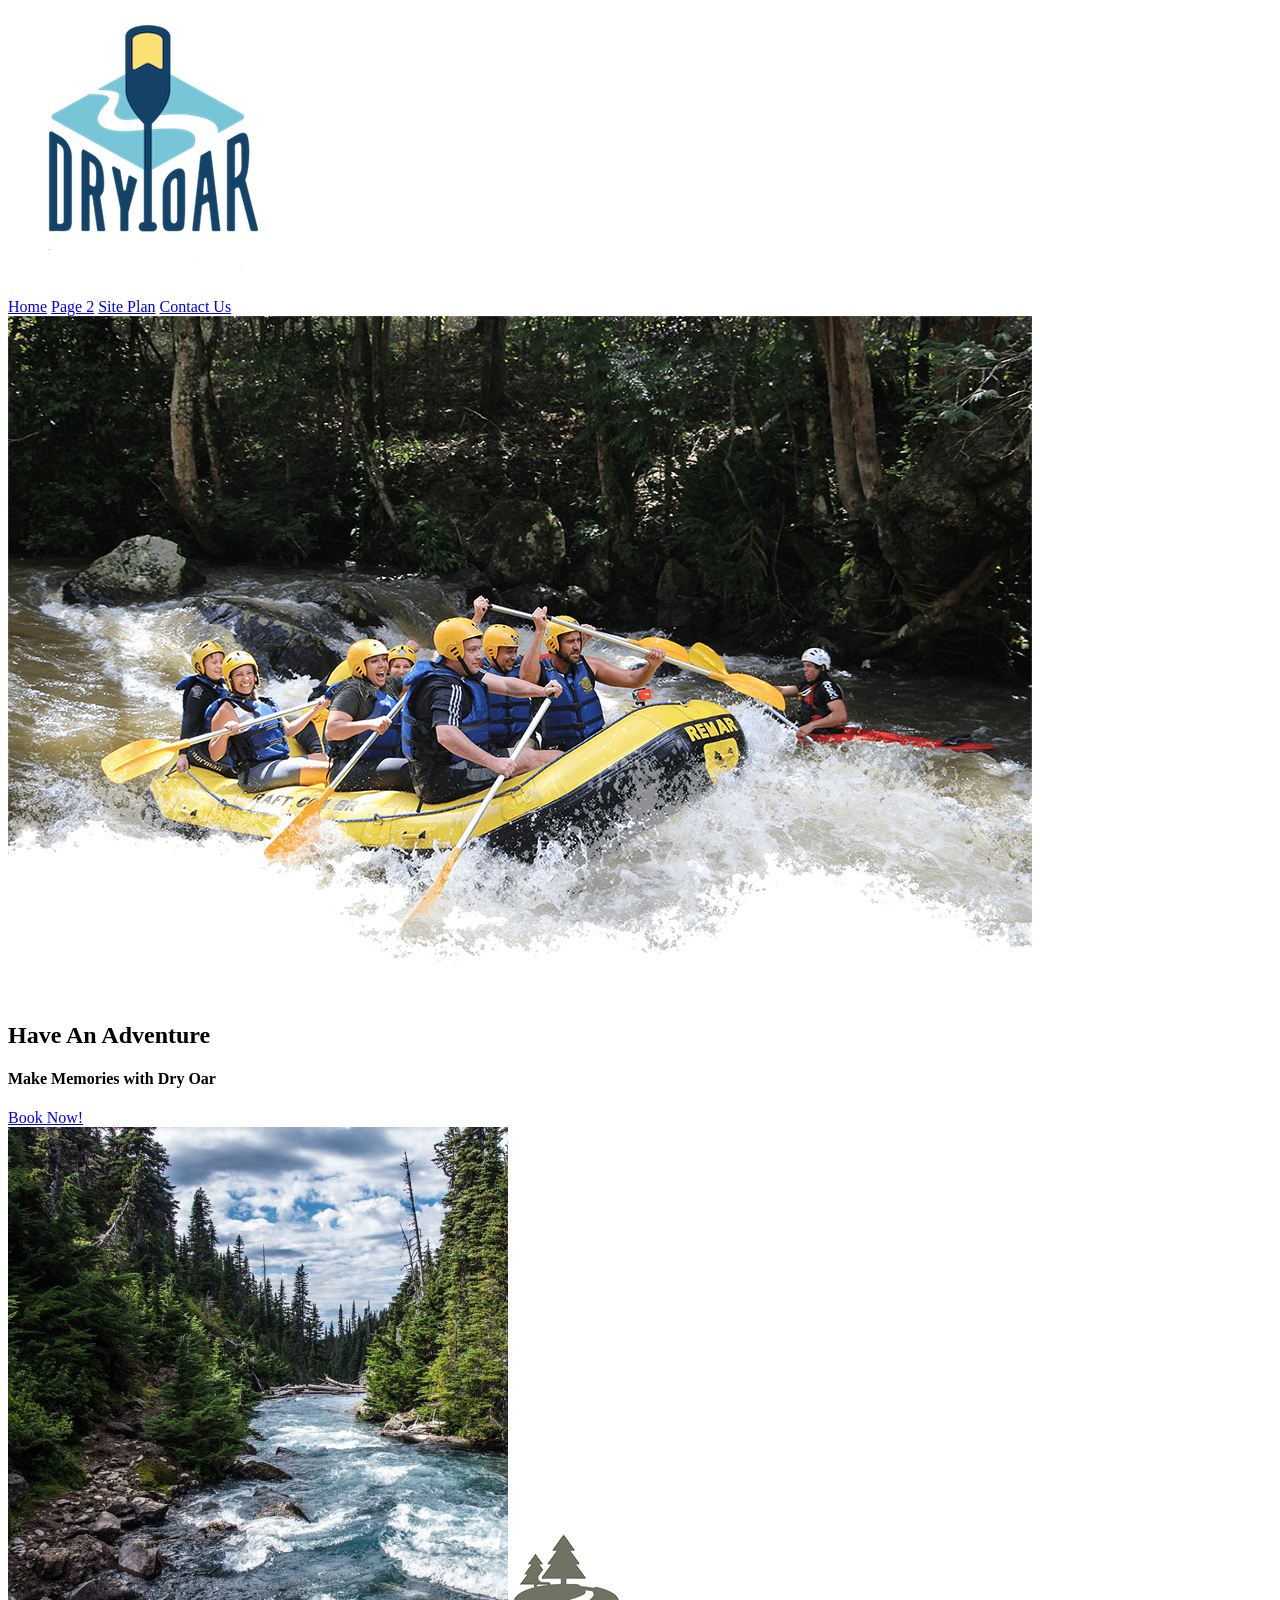
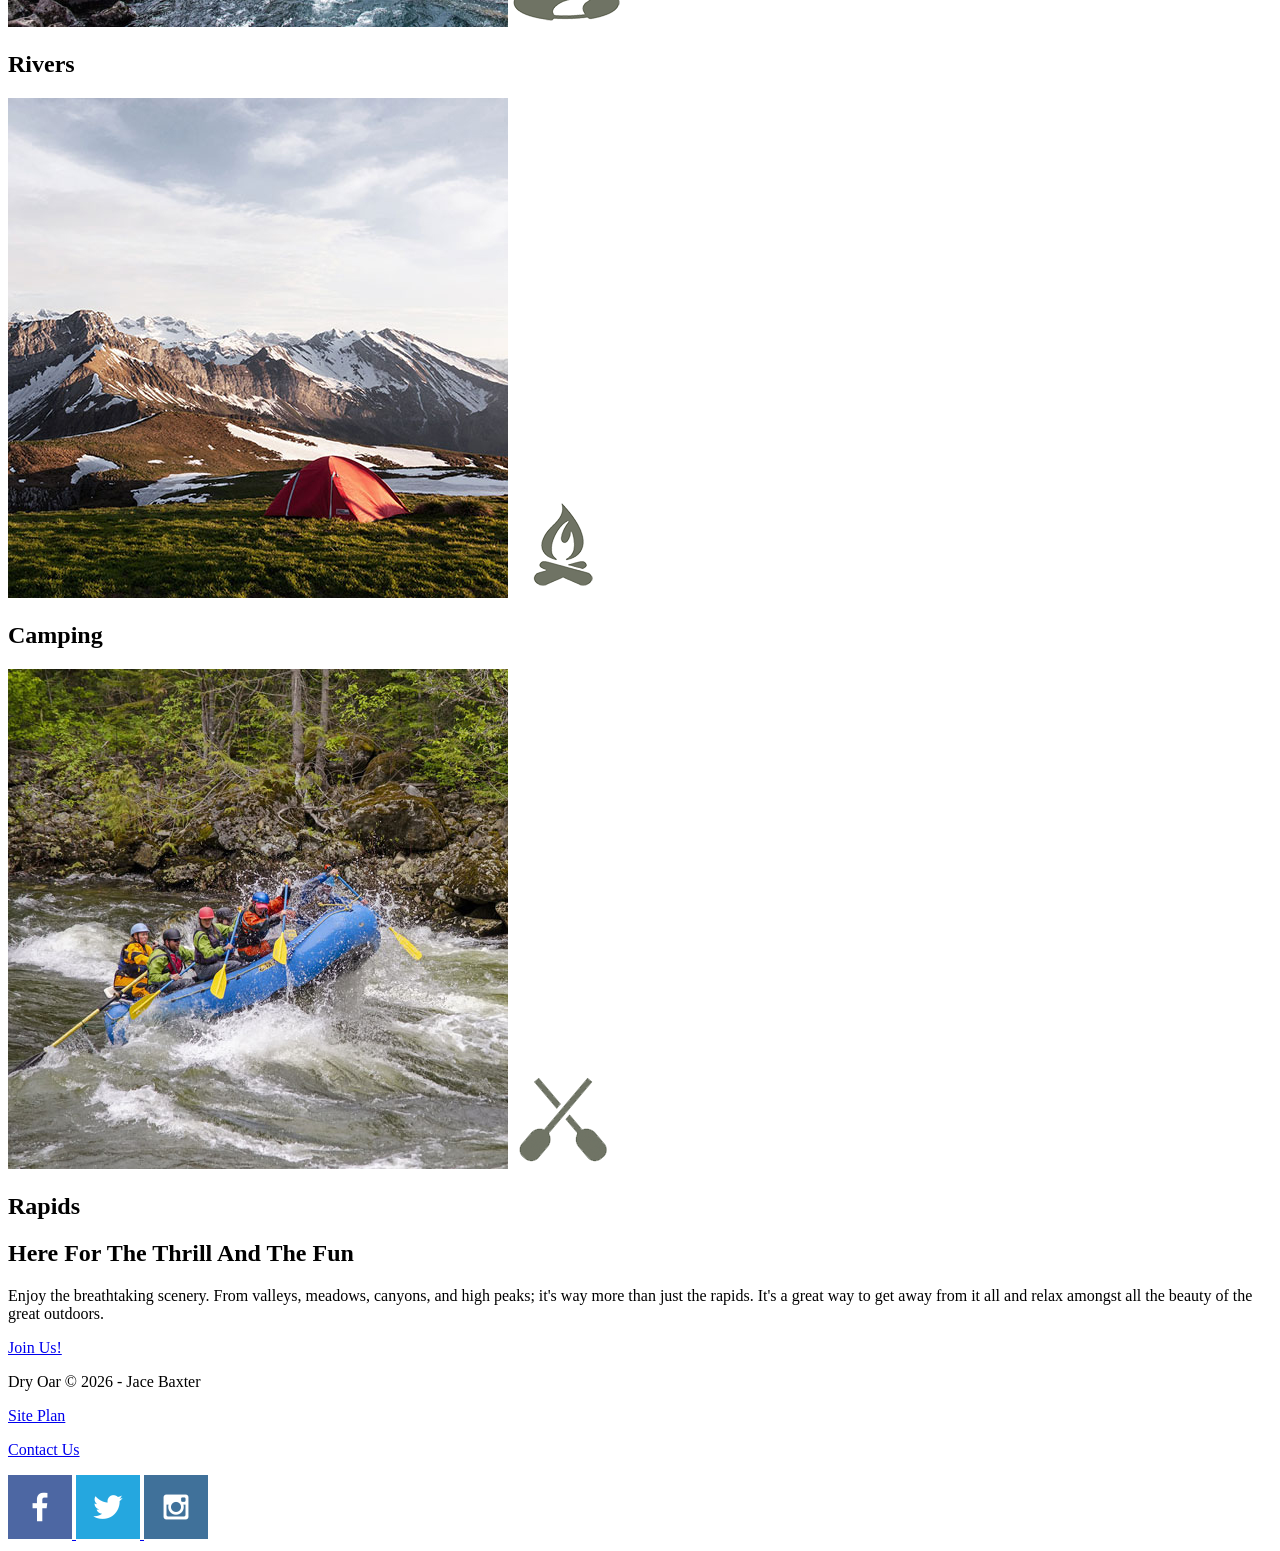
==== white-water-rafting/index.html @ 48f59864 "Finish site plan, create homepage skelly" ====
<!DOCTYPE html>
<html lang="en">
<head>
    <meta charset="UTF-8">
    <meta name="viewport" content="width=device-width, initial-scale=1.0">
    <title>Dry Oar Rafting</title>
</head>
<body>
    <header>
        <a href="index.html" id="logo_link">
            <img class="logo" src="images/logo.png" alt="Dry Oar Logo">
        </a>
        <nav>
            <a href="index.html">Home</a>
            <a href="#">Page 2</a>
            <a href="site-plan-rafting.html">Site Plan</a>
            <a href="contactus.html">Contact Us</a>
        </nav>
    </header>
<div id="hero">
    <div id="hero-box">
        <img id="hero-img" src="images/hero.png" alt="People enjoying white water rafting">
    </div>
    <section id="hero=msg">
        <h1 class="home-title">Have An Adventure</h1>
        <h4>Make Memories with Dry Oar</h4>
        <div class="button-box">
            <a class="book" href="contactus.html">Book Now!</a>
        </div>
    </section>
</div>
<main class="home-grid">
    <section class="rivers-card">
        <img class="card-img" src="images/rivers.jpg" alt="river in forest">
        <img class="icon" src="images/river_icon.png" alt="river icon">
        <h2>Rivers</h2>
    </section>
    <section class="camping-card">
        <img class="card-img" src="images/camping.jpg" alt="tent in mountains">
        <img class="icon" src="images/fire_icon.png" alt="fire icon">
        <h2>Camping</h2>
    </section>
    <section class="rapids-card">
        <img class="card-img" src="images/rapids.jpg" alt="rafting boat">
        <img class="icon" src="images/oars.png" alt="oars icon">
        <h2>Rapids</h2>
    </section>
    <section class="msg">
        <h2>Here For The Thrill And The Fun</h2>
        <p>Enjoy the breathtaking scenery. From valleys, meadows, canyons, and high peaks; it's way more than just the rapids. It's a great way to get away from it all and relax amongst all the beauty of the great outdoors. </p>
        <a class="join" href="rivers.html">Join Us!</a>
    </section>
</main>
<footer>
    <p>Dry Oar &copy; 2026 - Jace Baxter</p>
    <p><a href="site-plan-rafting.html">Site Plan</a></p>
    <p><a href="contactus.html">Contact Us</a></p>
    <div class="social">
        <a href="https://facebook.com">
            <img src="images/facebook.png" alt="fb icon">
        </a>
        <a href="https://twitter.com">
            <img src="images/twitter.png" alt="twitter icon">
        </a>
        <a href="https://instagram.com">
            <img src="images/instagram.png" alt="instagram icon">
        </a>
    </div>
</footer>
</body>
</html>
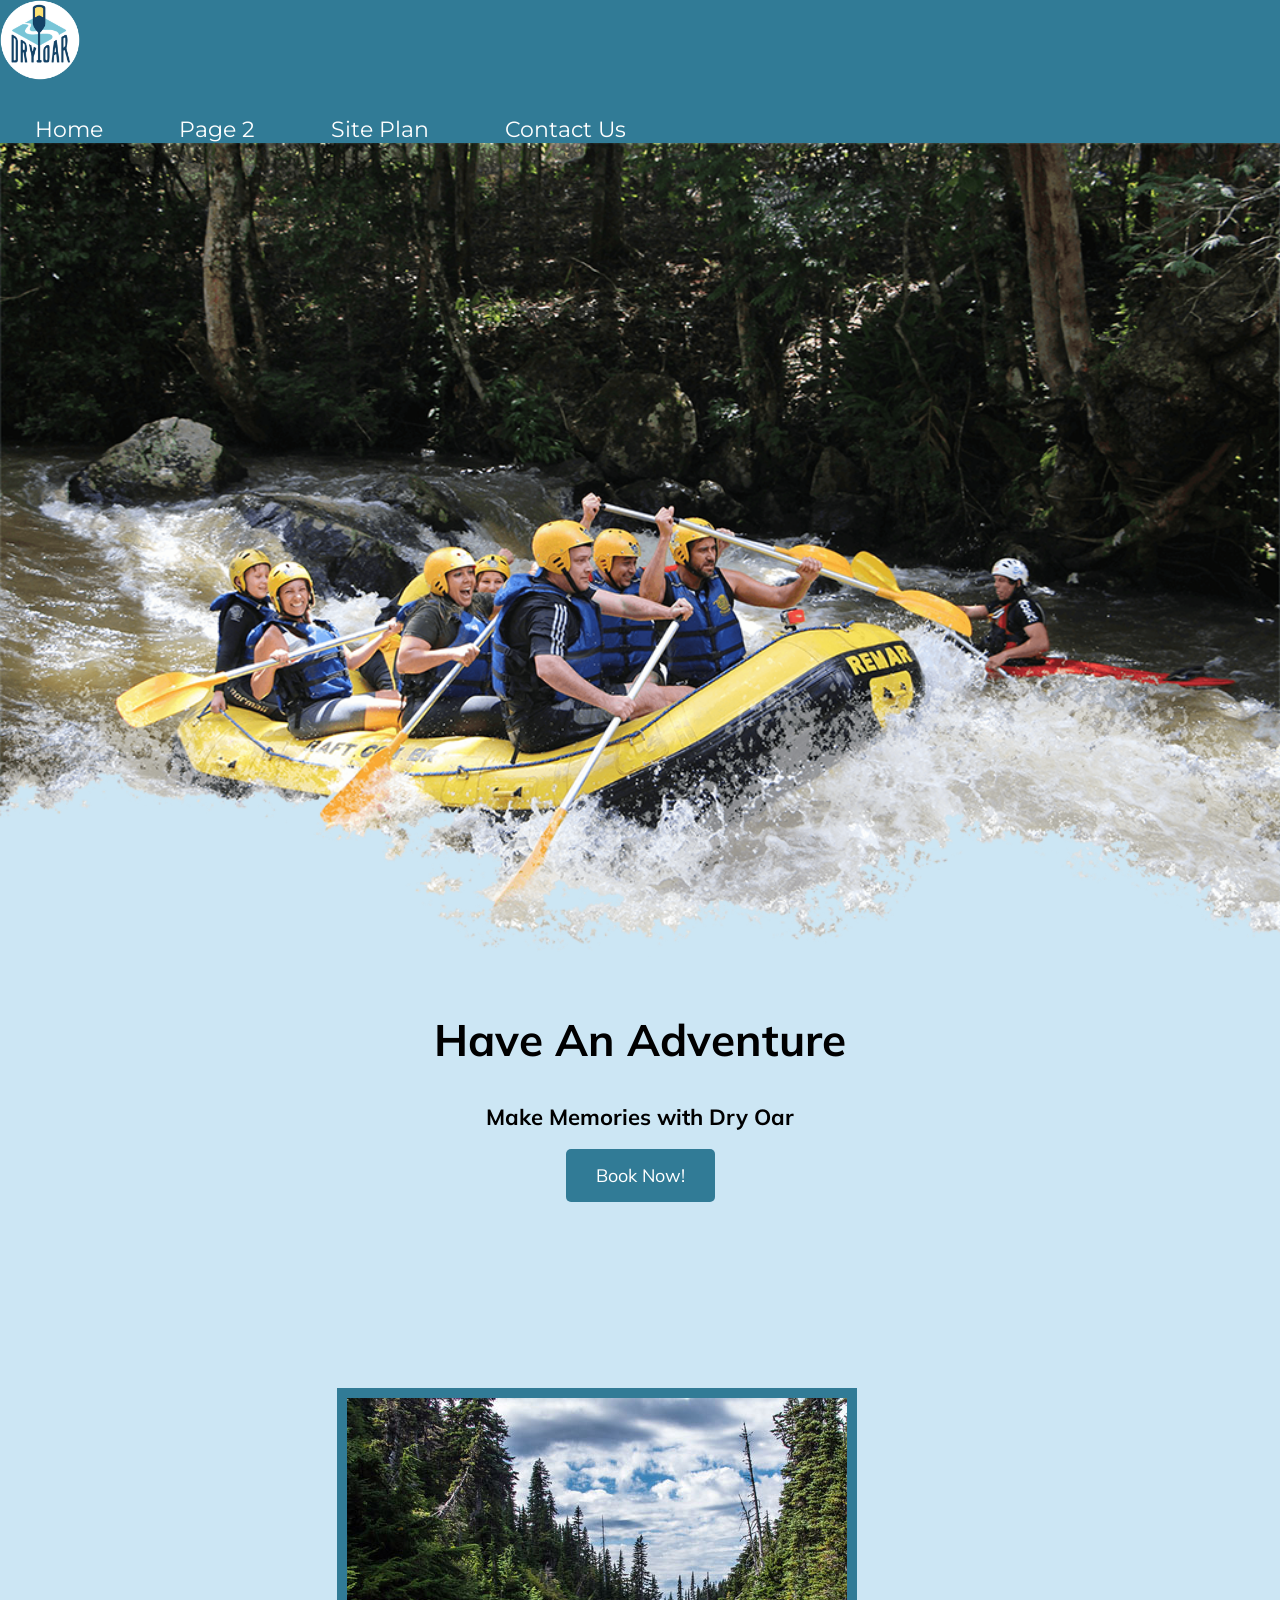
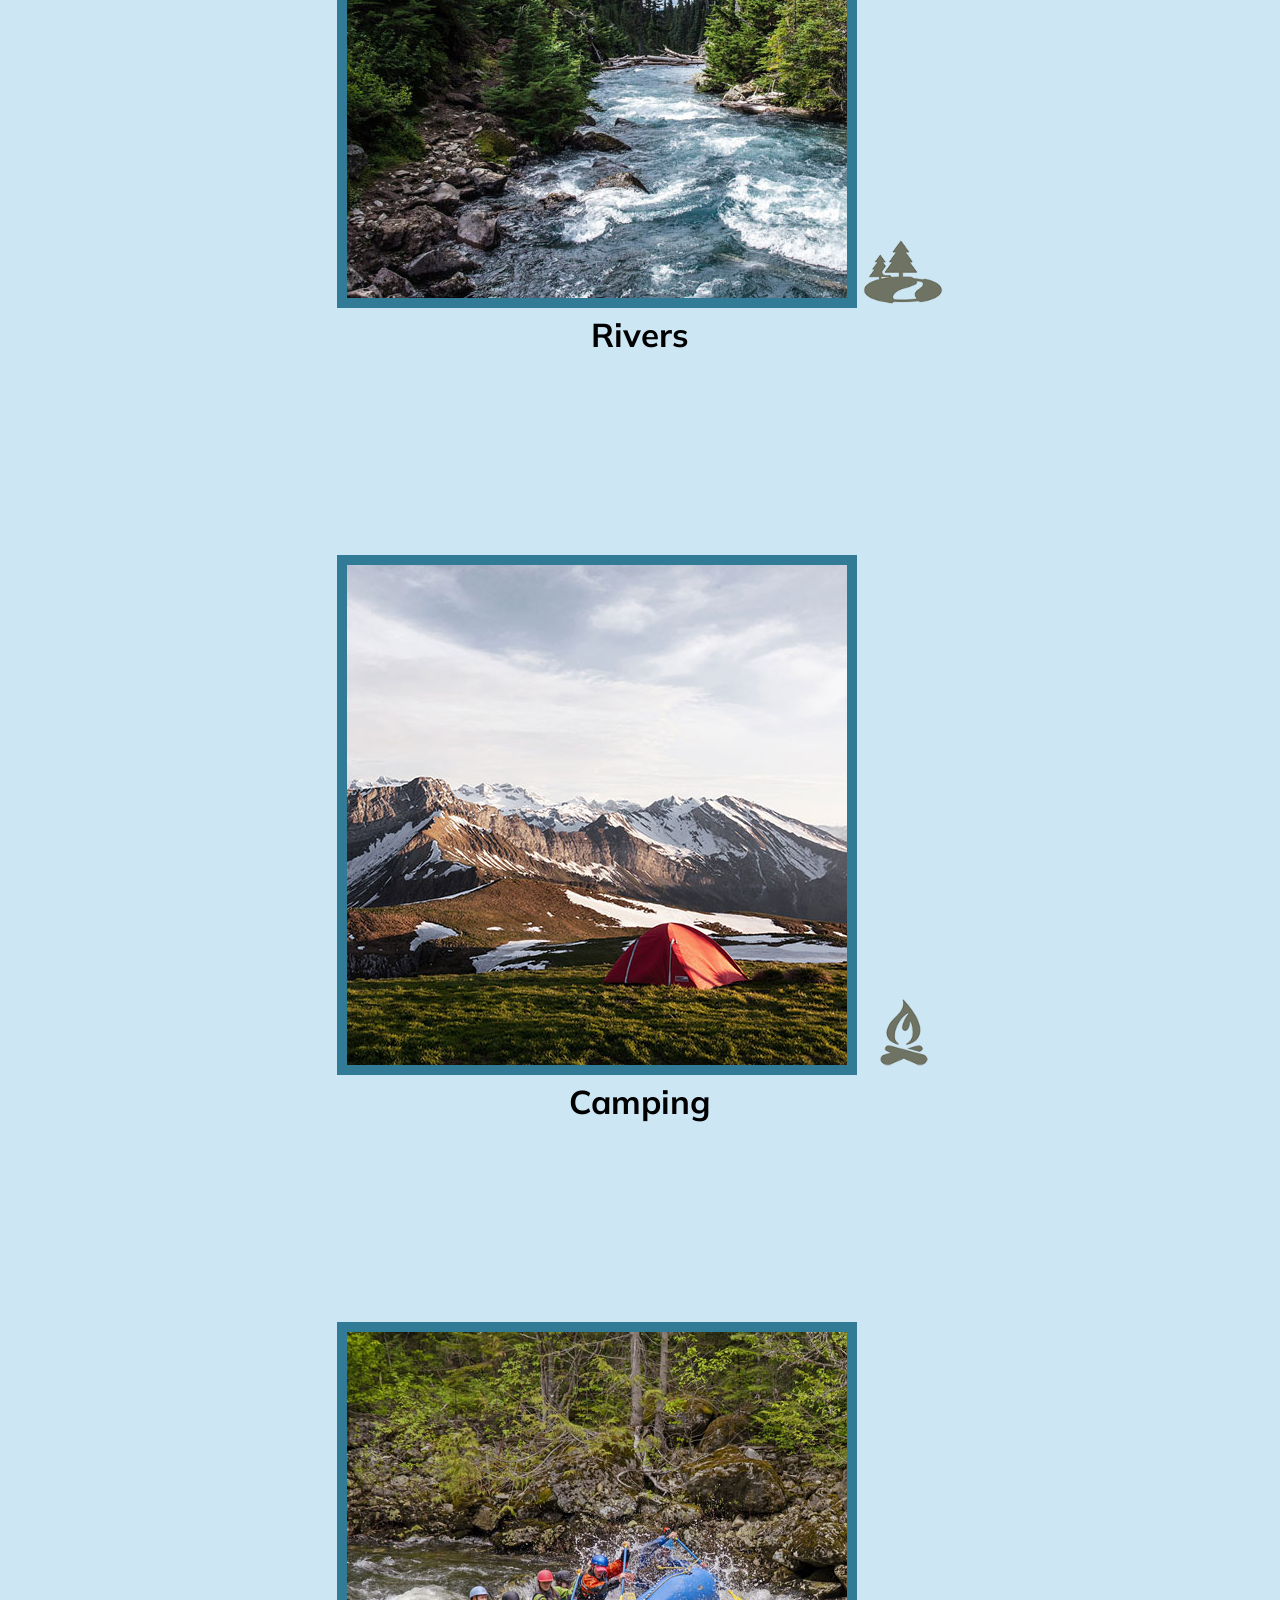
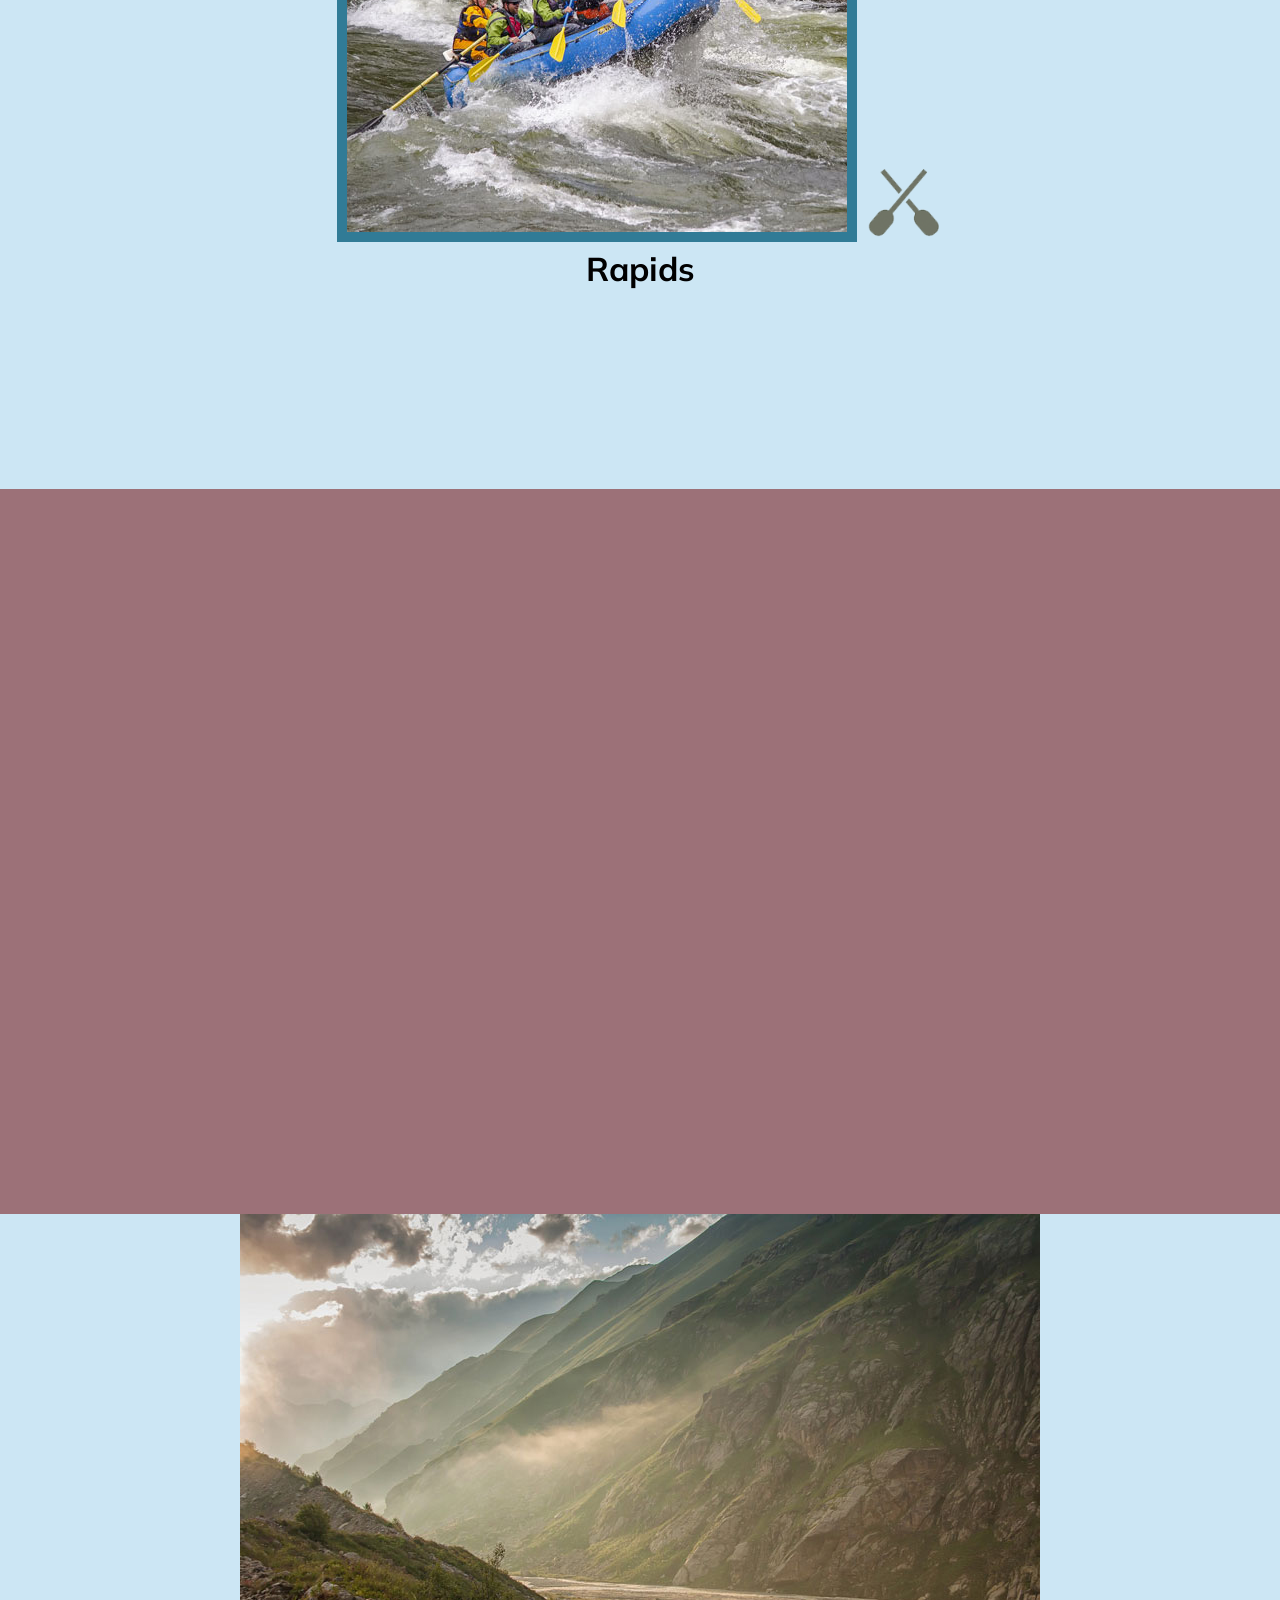
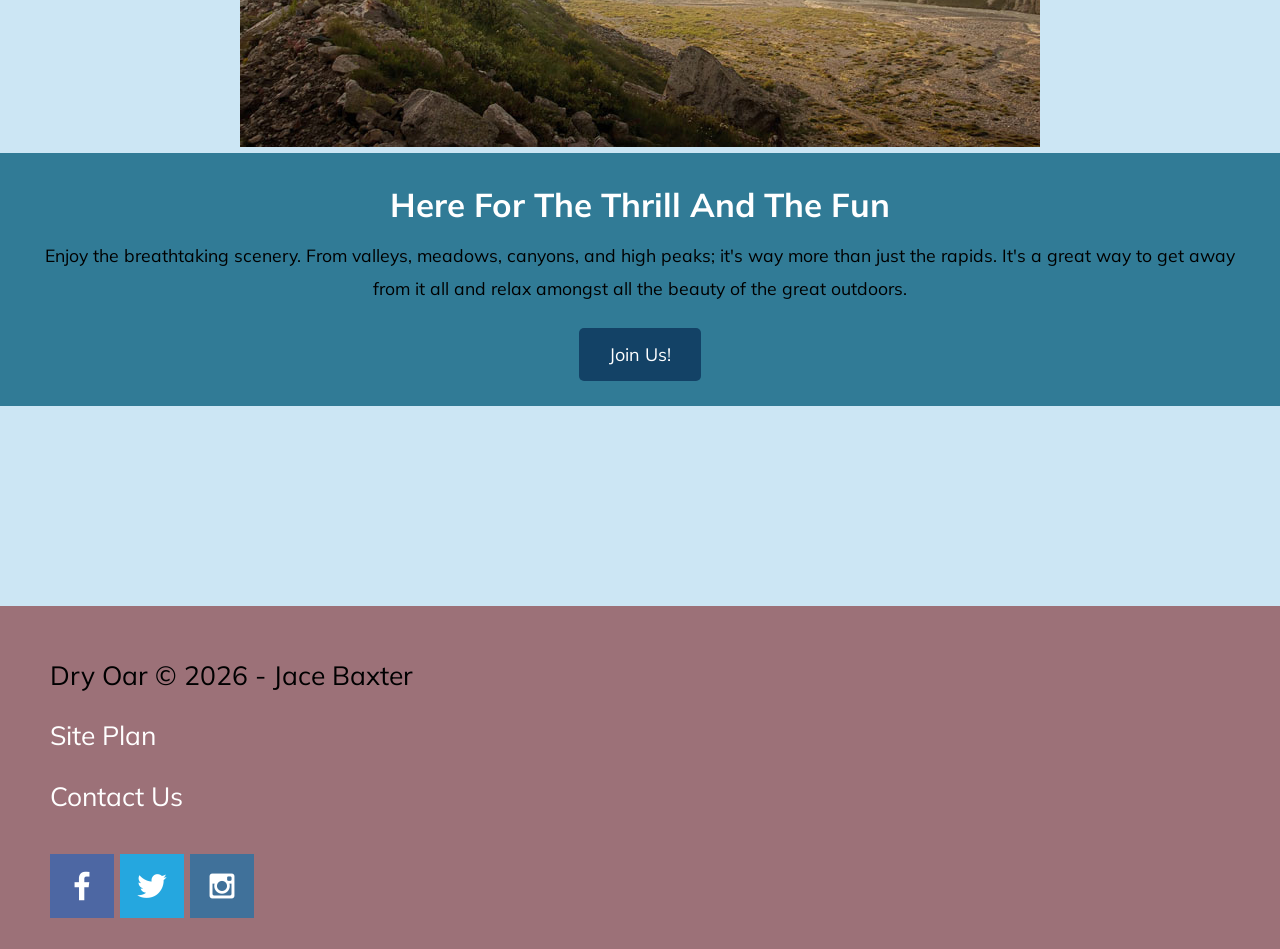
==== commit 3b667a86: "target=_blank socials fix" ====
--- a/white-water-rafting/index.html
+++ b/white-water-rafting/index.html
@@ -4,68 +4,76 @@
     <meta charset="UTF-8">
     <meta name="viewport" content="width=device-width, initial-scale=1.0">
     <title>Dry Oar Rafting</title>
+    <link rel="stylesheet" href="styles/styles.css">
+    <style>
+        @import url('https://fonts.googleapis.com/css2?family=Montserrat:ital,wght@0,100..900;1,100..900&family=Mulish:ital,wght@0,200..1000;1,200..1000&display=swap');
+    </style>
 </head>
 <body>
-    <header>
-        <a href="index.html" id="logo_link">
-            <img class="logo" src="images/logo.png" alt="Dry Oar Logo">
-        </a>
-        <nav>
-            <a href="index.html">Home</a>
-            <a href="#">Page 2</a>
-            <a href="site-plan-rafting.html">Site Plan</a>
-            <a href="contactus.html">Contact Us</a>
-        </nav>
-    </header>
-<div id="hero">
-    <div id="hero-box">
-        <img id="hero-img" src="images/hero.png" alt="People enjoying white water rafting">
+    <div id="content">
+        <header>
+            <a href="index.html" id="logo_link">
+                <img class="logo" src="images/logo.png" alt="Dry Oar Logo">
+            </a>
+            <nav>
+                <a href="index.html">Home</a>
+                <a href="#">Page 2</a>
+                <a href="site-plan-rafting.html">Site Plan</a>
+                <a href="contactus.html">Contact Us</a>
+            </nav>
+        </header>
+        <div id="hero">
+            <div id="hero-box">
+                <img id="hero-img" src="images/hero.png" alt="People enjoying white water rafting">
+            </div>
+            <section id="hero=msg">
+                <h1 class="home-title">Have An Adventure</h1>
+                <h4>Make Memories with Dry Oar</h4>
+                <div class="button-box">
+                    <a class="book" href="contactus.html">Book Now!</a>
+                </div>
+            </section>
+        </div>
+        <main class="home-grid">
+            <section class="rivers-card">
+                <img class="card-img" src="images/rivers.jpg" alt="river in forest">
+                <img class="icon" src="images/river_icon.png" alt="river icon">
+                <h2>Rivers</h2>
+            </section>
+            <section class="camping-card">
+                <img class="card-img" src="images/camping.jpg" alt="tent in mountains">
+                <img class="icon" src="images/fire_icon.png" alt="fire icon">
+                <h2>Camping</h2>
+            </section>
+            <section class="rapids-card">
+                <img class="card-img" src="images/rapids.jpg" alt="rafting boat">
+                <img class="icon" src="images/oars.png" alt="oars icon">
+                <h2>Rapids</h2>
+            </section>
+            <div id="background"></div> 
+            <img class="mountains" src="images/mountains.jpg" alt="Misty mountains">
+            <section class="msg">
+                <h2>Here For The Thrill And The Fun</h2>
+                <p>Enjoy the breathtaking scenery. From valleys, meadows, canyons, and high peaks; it's way more than just the rapids. It's a great way to get away from it all and relax amongst all the beauty of the great outdoors. </p>
+                <a class="join" href="rivers.html">Join Us!</a>
+            </section>
+        </main>
+        <footer>
+            <p>Dry Oar &copy; 2026 - Jace Baxter</p>
+            <p><a href="site-plan-rafting.html">Site Plan</a></p>
+            <p><a href="contactus.html">Contact Us</a></p>
+            <div class="social">
+                <a href="https://facebook.com" target="_blank">
+                    <img src="images/facebook.png" alt="fb icon">
+                </a>
+                <a href="https://twitter.com" target="_blank">
+                    <img src="images/twitter.png" alt="twitter icon">
+                </a>
+                <a href="https://instagram.com" target="_blank">
+                    <img src="images/instagram.png" alt="instagram icon">
+                </a>
+            </div>
+        </footer>
     </div>
-    <section id="hero=msg">
-        <h1 class="home-title">Have An Adventure</h1>
-        <h4>Make Memories with Dry Oar</h4>
-        <div class="button-box">
-            <a class="book" href="contactus.html">Book Now!</a>
-        </div>
-    </section>
-</div>
-<main class="home-grid">
-    <section class="rivers-card">
-        <img class="card-img" src="images/rivers.jpg" alt="river in forest">
-        <img class="icon" src="images/river_icon.png" alt="river icon">
-        <h2>Rivers</h2>
-    </section>
-    <section class="camping-card">
-        <img class="card-img" src="images/camping.jpg" alt="tent in mountains">
-        <img class="icon" src="images/fire_icon.png" alt="fire icon">
-        <h2>Camping</h2>
-    </section>
-    <section class="rapids-card">
-        <img class="card-img" src="images/rapids.jpg" alt="rafting boat">
-        <img class="icon" src="images/oars.png" alt="oars icon">
-        <h2>Rapids</h2>
-    </section>
-    <section class="msg">
-        <h2>Here For The Thrill And The Fun</h2>
-        <p>Enjoy the breathtaking scenery. From valleys, meadows, canyons, and high peaks; it's way more than just the rapids. It's a great way to get away from it all and relax amongst all the beauty of the great outdoors. </p>
-        <a class="join" href="rivers.html">Join Us!</a>
-    </section>
-</main>
-<footer>
-    <p>Dry Oar &copy; 2026 - Jace Baxter</p>
-    <p><a href="site-plan-rafting.html">Site Plan</a></p>
-    <p><a href="contactus.html">Contact Us</a></p>
-    <div class="social">
-        <a href="https://facebook.com">
-            <img src="images/facebook.png" alt="fb icon">
-        </a>
-        <a href="https://twitter.com">
-            <img src="images/twitter.png" alt="twitter icon">
-        </a>
-        <a href="https://instagram.com">
-            <img src="images/instagram.png" alt="instagram icon">
-        </a>
-    </div>
-</footer>
-</body>
+</body> 
 </html>
--- a/white-water-rafting/styles/styles.css
+++ b/white-water-rafting/styles/styles.css
@@ -0,0 +1,174 @@
+:root {
+  /* change the values below to your colors from your palette */
+  --primary-color: #134266   ;
+  --secondary-color: #CCE6F4 ;
+  --tertiary-color: #317b96;
+  --accent1-color: #9C7178;
+  --accent2-color: #FFC759;
+
+  /* change the values below to your chosen font(s) */
+  --heading-font: "Montserrat";
+  --paragraph-font: "Mulish";
+
+  /* these colors below should be chosen from among your palette colors above */
+  --headline-color-on-white: var(--primary-color);  /* headlines on a white background */ 
+  --headline-color-on-color: white; /* headlines on a colored background */ 
+  --paragraph-color-on-white: var(--primary-color); /* paragraph text on a white background */ 
+  --paragraph-color-on-color: white; /* paragraph text on a colored background */ 
+  --paragraph-background-color: var(--tertiary-color)  ;
+  --nav-link-color: white;
+  --nav-background-color: var(--accent1-color);
+  --nav-hover-link-color: white;
+  --nav-hover-background-color: #396E94;
+}
+
+body {
+    background-color: var(--secondary-color);
+    font-family: var(--paragraph-font);
+    font-size: 22px;
+    padding: 0;
+    margin: 0;
+}
+header {
+    background-color: var(--tertiary-color);
+    font-family: var(--heading-font);
+}
+
+/* NOTE FOR NAV A: The "Home" nav button was sticking into the logo
+so I put a margin-bottom on the logo itself to temporarily prevent this
+until classtime so I can ask about it.*/
+
+nav a {
+    text-align: center;
+    background-color: var(--tertiary-color);
+    color: white;
+    text-decoration: none;
+    padding: 35px;
+}
+nav a:hover {
+    background-color: var(--accent2-color);
+}
+main {
+    text-align: center;
+}
+section {
+    text-align: center;
+}
+h2 {
+    margin: 0;
+}
+h4 {
+    color: black;
+}
+
+#background {
+    height: 725px;
+    background-color: var(--accent1-color);
+}
+#content {
+    max-width: 1600px;
+    margin: 0 auto;
+}
+#hero-img {
+    width: 100%;
+}
+#hero-msg h1 {
+    text-align: center;
+}
+#hero-msg h4 {
+    text-align: center;
+}
+#logo_link {
+    padding-top: 5px;
+}
+
+.book {
+    background-color: var(--tertiary-color);
+    color: white;
+    text-decoration: none;
+    font-size: 18px;
+    padding: 15px 30px;
+    margin-top: 50px;
+    border-radius: 5px;
+}
+.book:hover {
+    background-color: var(--accent2-color);
+    color: white;
+}
+.button-box {
+    text-align: center;
+}
+.camping-card {
+    margin: 200px 0;
+}
+.card-img {
+    border: 10px solid;
+    border-color: var(--tertiary-color);
+}
+.home-title {
+    color: black;
+    font-size: 2em;
+    margin-top: 10px;
+}
+.icon {
+    width: 80px;
+    padding-top: 10px;
+}
+.join {
+    background-color: var(--primary-color);
+    color: white;
+    text-decoration: none;
+    font-size: 18px;
+    padding: 15px 30px;
+    margin-top: 50px;
+    border-radius: 5px;
+}
+.join:hover {
+    background-color: var(--accent2-color);
+    color: white;
+}
+.logo {
+    width: 80px;
+    margin-bottom: 30px; /* Temporary, see NAV A note */
+}
+.msg {
+    background-color: var(--tertiary-color);
+    line-height: 1.5em;
+    padding: 35px;
+}
+.msg h2 {
+    color: white;
+}
+.msg p {
+    color: black;
+    font-size: .8em;
+    padding-bottom: 15px;
+}
+.rapids-card {
+    margin: 200px 0;
+}
+.rivers-card {
+    margin: 200px 0;
+}
+
+footer {
+    background-color: var(--accent1-color);
+    padding: 25px 50px;
+    margin-top: 200px;
+}
+footer a {
+    color: white;
+    text-decoration: none;
+}
+footer a:hover {
+    color: black;
+}
+footer p {
+    font-size: 1.2em;
+}
+footer p a:hover {
+    text-decoration: underline;
+}
+footer .social img {
+    padding-top: 15px;
+}
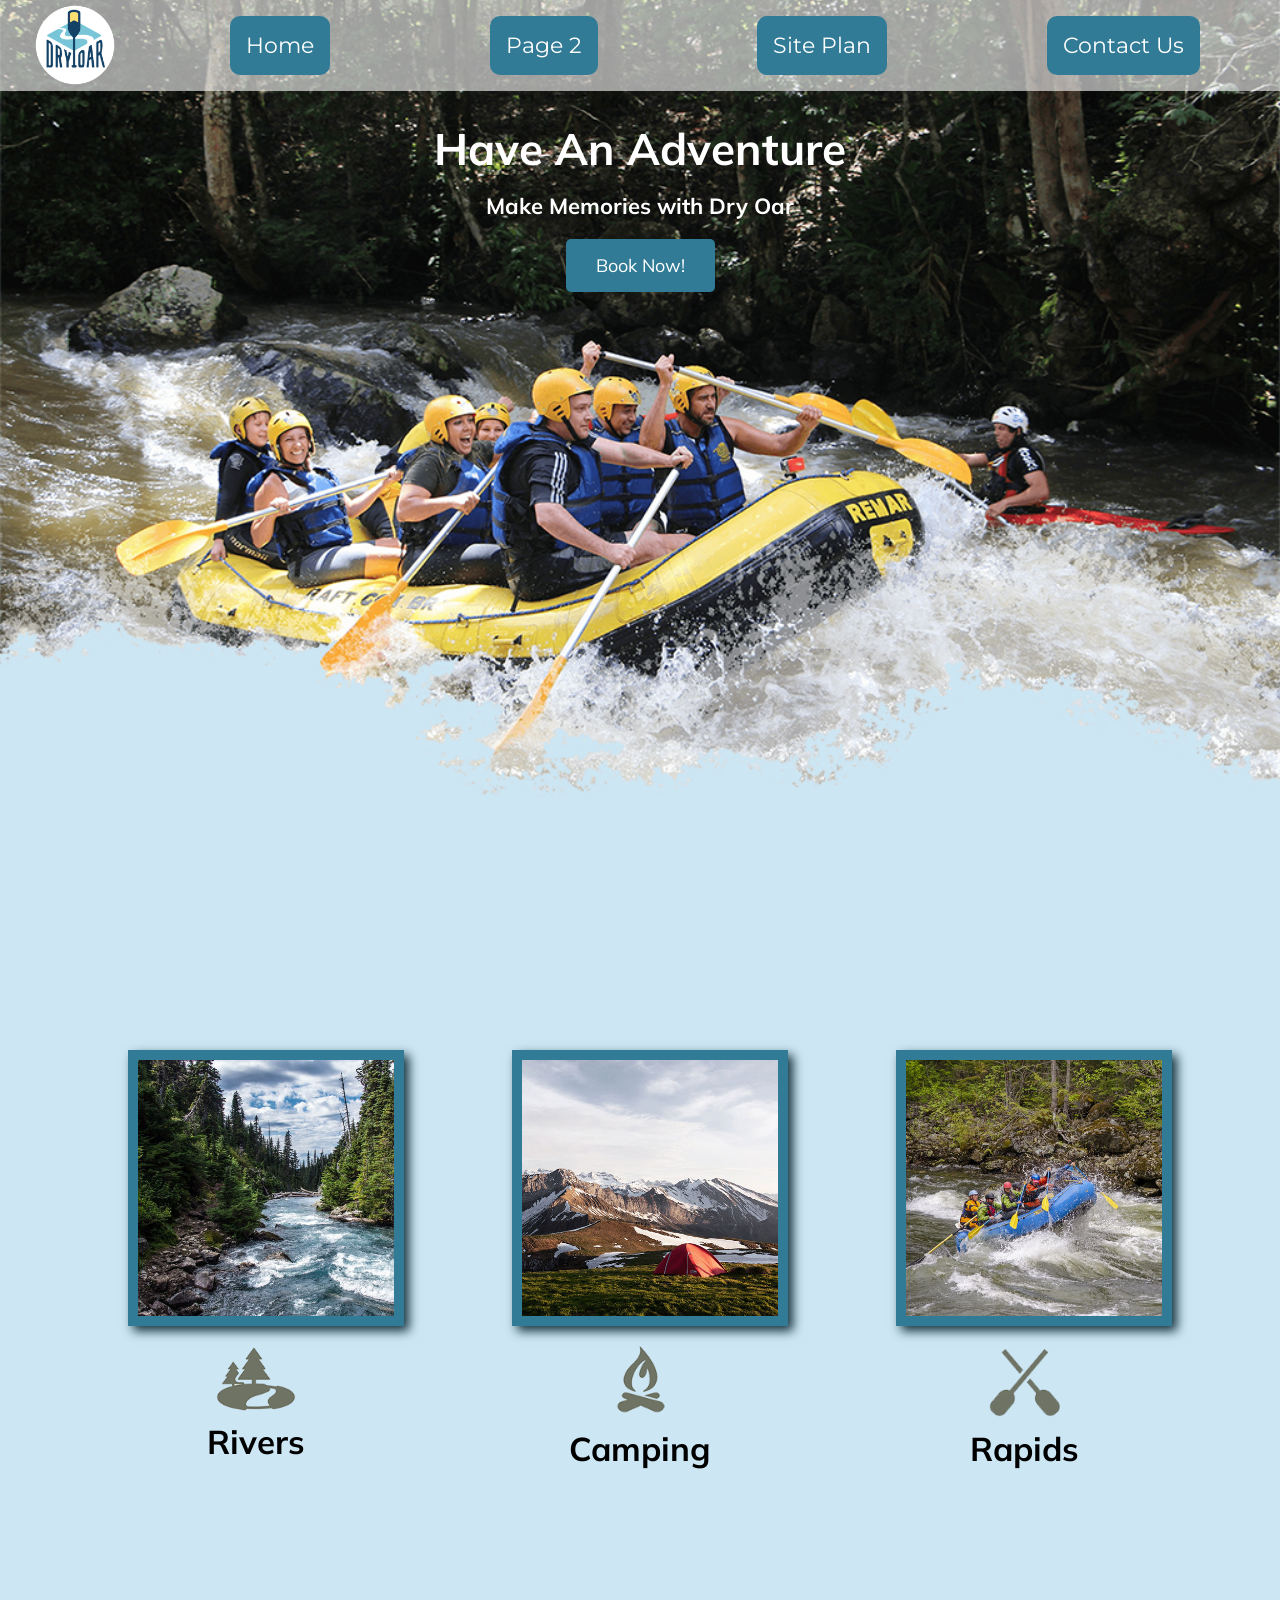
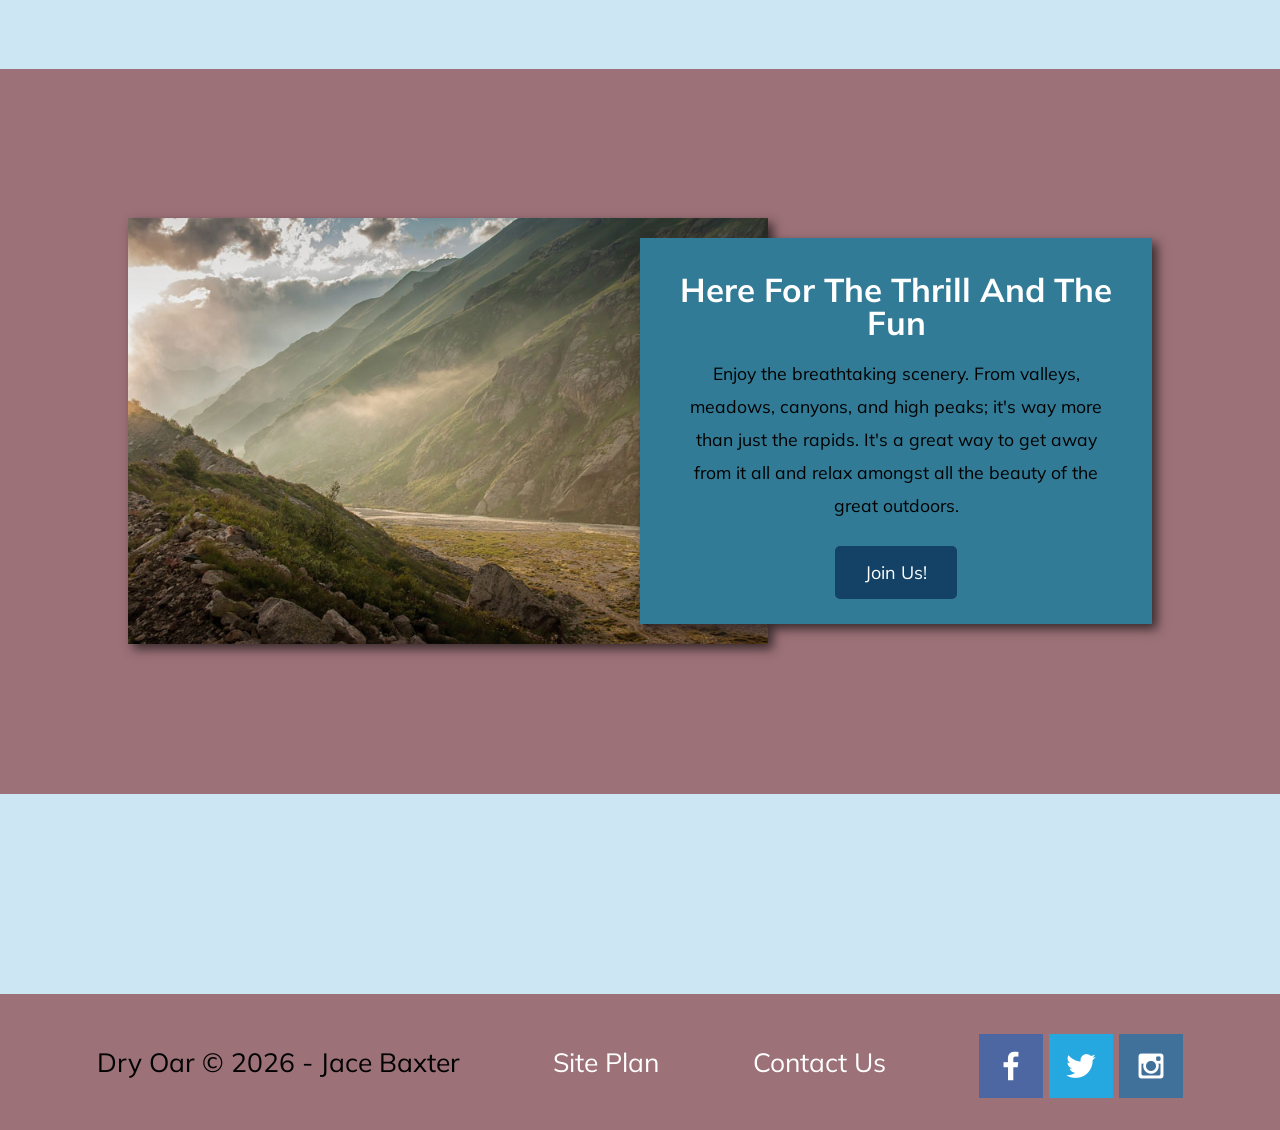
==== commit 54a6d6bc: "05/16 WWR Finishing Touches" ====
--- a/white-water-rafting/index.html
+++ b/white-water-rafting/index.html
@@ -26,7 +26,7 @@
             <div id="hero-box">
                 <img id="hero-img" src="images/hero.png" alt="People enjoying white water rafting">
             </div>
-            <section id="hero=msg">
+            <section id="hero-msg">
                 <h1 class="home-title">Have An Adventure</h1>
                 <h4>Make Memories with Dry Oar</h4>
                 <div class="button-box">
--- a/white-water-rafting/styles/styles.css
+++ b/white-water-rafting/styles/styles.css
@@ -3,8 +3,12 @@
   --primary-color: #134266   ;
   --secondary-color: #CCE6F4 ;
   --tertiary-color: #317b96;
+  --tertiary-shadow: #14313c;
+  --tertiary-transparent: rgba(49, 123, 150, 0.453);
   --accent1-color: #9C7178;
+  --accent1-shadow: #392b2d;
   --accent2-color: #FFC759;
+  --white-transparent: rgba(255, 255, 255, 0.595);
 
   /* change the values below to your chosen font(s) */
   --heading-font: "Montserrat";
@@ -30,20 +34,28 @@
     margin: 0;
 }
 header {
-    background-color: var(--tertiary-color);
+    background-color: var(--white-transparent);
     font-family: var(--heading-font);
+    display: grid;
+    grid-template-columns: 150px auto;
 }
 
 /* NOTE FOR NAV A: The "Home" nav button was sticking into the logo
 so I put a margin-bottom on the logo itself to temporarily prevent this
 until classtime so I can ask about it.*/
 
+nav {
+    display: flex;
+    justify-content: space-around;
+    align-items: center;
+}
 nav a {
     text-align: center;
     background-color: var(--tertiary-color);
     color: white;
     text-decoration: none;
-    padding: 35px;
+    padding: 16px;
+    border-radius: 10px;
 }
 nav a:hover {
     background-color: var(--accent2-color);
@@ -64,22 +76,47 @@
 #background {
     height: 725px;
     background-color: var(--accent1-color);
+    grid-column: 1/11;
+    grid-row: 4/9;
 }
 #content {
     max-width: 1600px;
     margin: 0 auto;
 }
+#hero {
+    display: grid;
+    grid-template-columns: 1fr 3fr 1fr;
+    margin-top: -100px;
+}
+#hero-box {
+    grid-column: 1/4;
+    grid-row: 1/3;
+    z-index: -1
+}
 #hero-img {
     width: 100%;
 }
+#hero-msg {
+    display: grid;
+    grid-column: 2/3;
+    grid-row: 1/2;
+    margin-top: 100px;
+}
 #hero-msg h1 {
     text-align: center;
+    color: white;
+    margin-bottom: 16px;
+    margin-top: 30px;
 }
 #hero-msg h4 {
     text-align: center;
+    color: white;
+    margin: 0px 0px 30px 0px
 }
 #logo_link {
     padding-top: 5px;
+    justify-self: center;
+    align-self: center;
 }
 
 .book {
@@ -100,10 +137,21 @@
 }
 .camping-card {
     margin: 200px 0;
+    grid-column: 5/7;
+    grid-row: 2/3;
 }
 .card-img {
-    border: 10px solid;
-    border-color: var(--tertiary-color);
+    border: 10px solid var(--tertiary-color);
+    transition: transform .3s;
+    box-shadow: 5px 5px 10px var(--tertiary-shadow);
+}
+.card-img:hover {
+    opacity: .7;
+    transform: scale(1.08);
+}
+.home-grid {
+    display: grid;
+    grid-template-columns: repeat(10,1fr)
 }
 .home-title {
     color: black;
@@ -129,12 +177,20 @@
 }
 .logo {
     width: 80px;
-    margin-bottom: 30px; /* Temporary, see NAV A note */
+    /* margin-bottom: 30px; Temporary, see NAV A note */
+}
+.mountains {
+    grid-column: 2/7;
+    grid-row: 5/8;
+    box-shadow: 5px 5px 10px var(--accent1-shadow);
 }
 .msg {
     background-color: var(--tertiary-color);
     line-height: 1.5em;
     padding: 35px;
+    grid-column: 6/10;
+    grid-row: 6/7;
+    box-shadow: 5px 5px 10px var(--accent1-shadow);
 }
 .msg h2 {
     color: white;
@@ -146,15 +202,26 @@
 }
 .rapids-card {
     margin: 200px 0;
+    grid-column: 8/10;
+    grid-row: 2/3;
 }
 .rivers-card {
     margin: 200px 0;
+    grid-column: 2/4;
+    grid-row: 2/3;
+}
+
+.card-img, .mountains {
+    width: 100%;
 }
 
 footer {
     background-color: var(--accent1-color);
     padding: 25px 50px;
     margin-top: 200px;
+    display: flex;
+    justify-content: space-around;
+    align-items: center;
 }
 footer a {
     color: white;
@@ -171,4 +238,49 @@
 }
 footer .social img {
     padding-top: 15px;
+}
+
+
+@media screen and (max-width: 900px) {
+    #hero, .home-grid {
+        display: block;
+        height: auto;
+    }
+    nav, footer {
+        flex-direction: column;
+    }
+    nav a {
+        display: block;
+        padding: 15px;
+    }
+    #hero {
+        margin-top: 0;
+    }
+    #hero-msg {
+        margin-top: 0;
+    }
+    #hero-msg h4 {
+        display: none;
+    }
+    #hero-msg h1 {
+        color: #6f7364;
+    }
+    .home-title {
+        font-size: 25px;
+    }
+    .rivers-card, .camping-card, .rapids-card { 
+        margin: 50px auto;
+        width: 60%;
+    }
+    #background {
+        display: none;
+    }
+    .mountains, .msg {
+        width: 80%;
+        display: block;
+        margin: 0 auto;
+    }
+    footer {
+        margin-top: 25px;
+    }
 }
